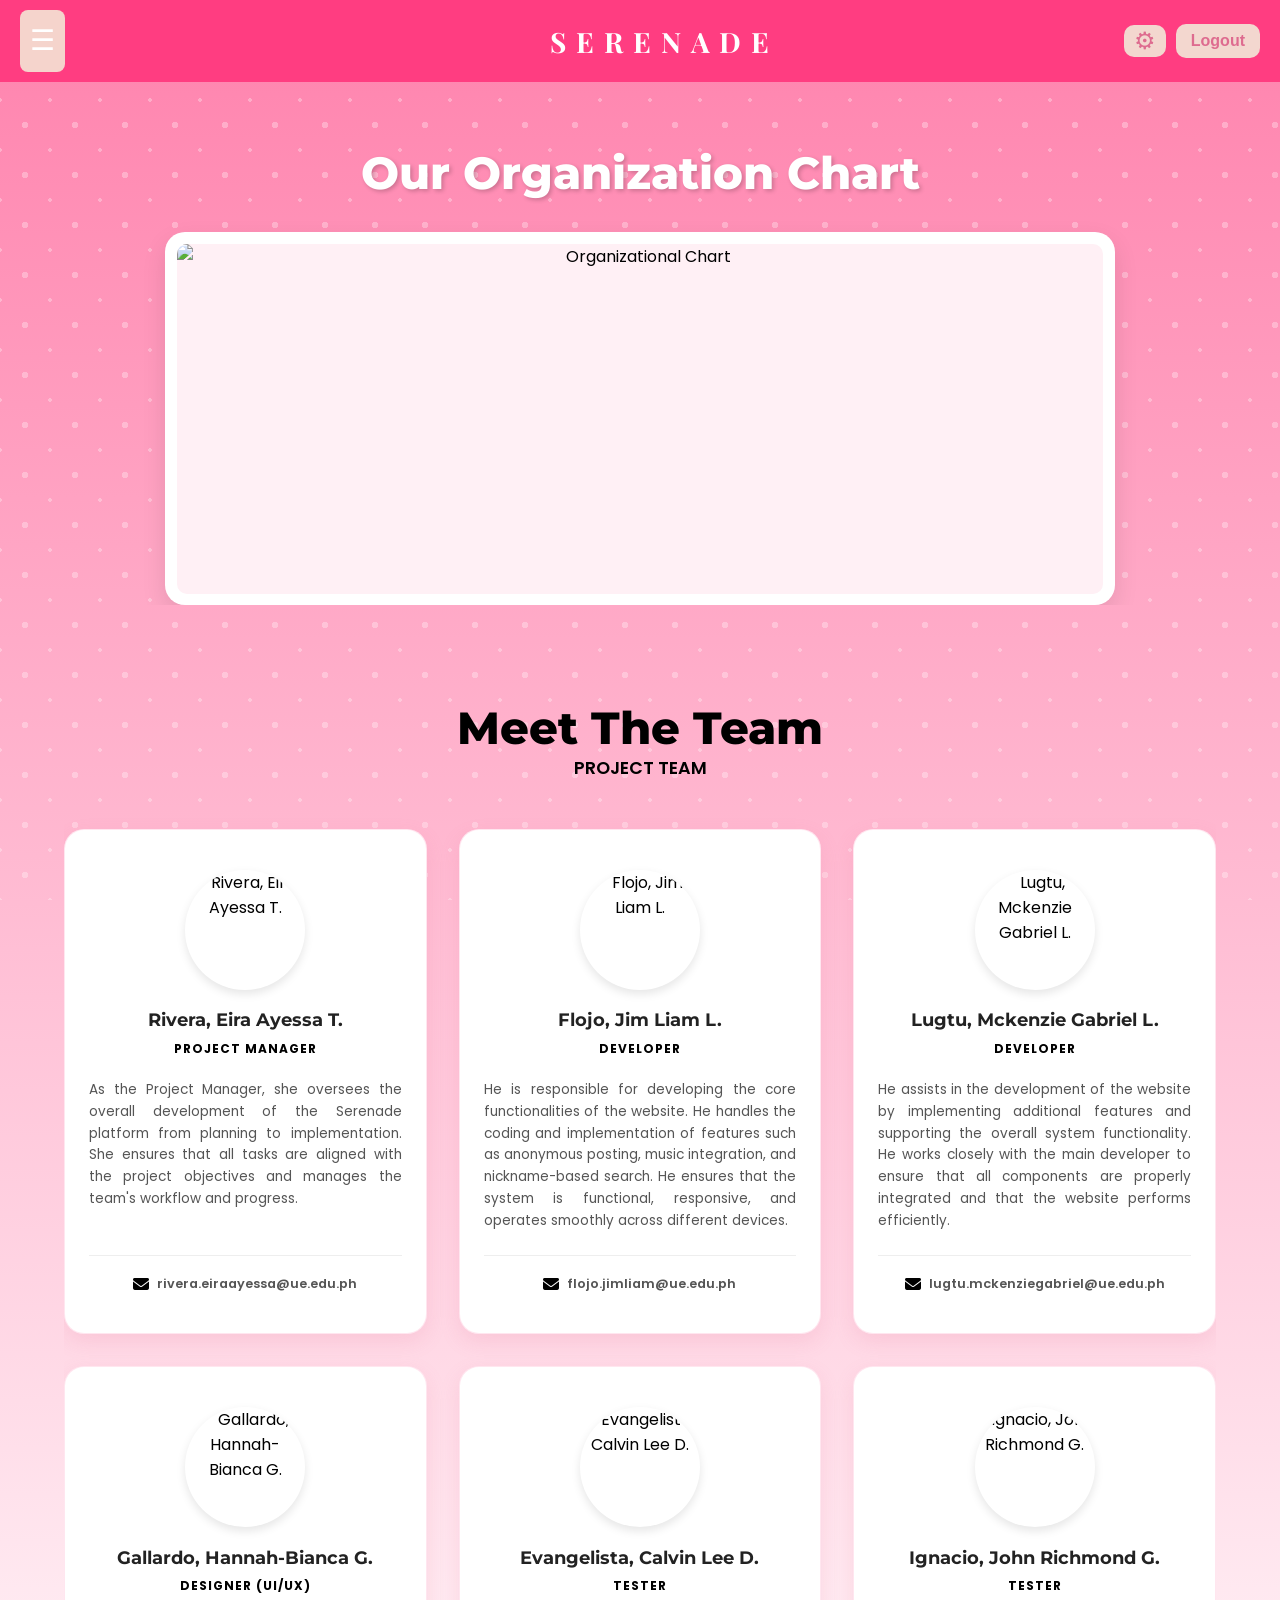
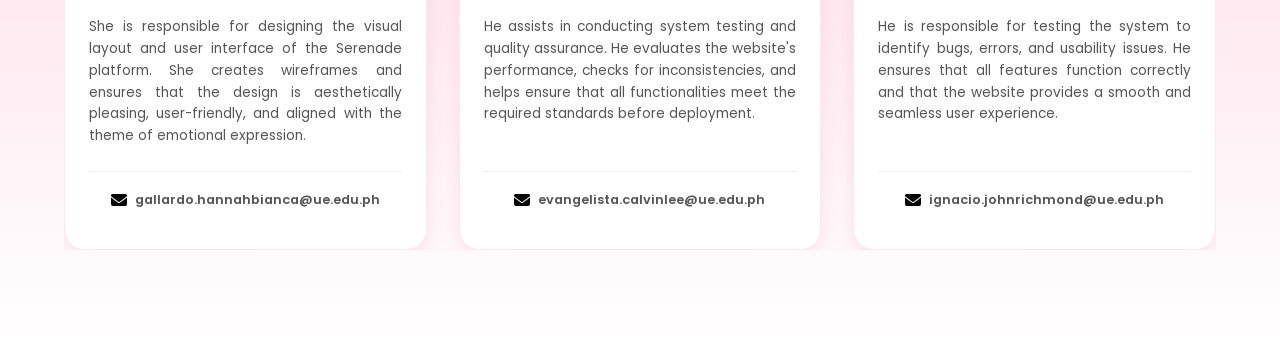
==== about.html @ 46256bde "Update Eira Rivera's profile link to portfolio" ====
<!DOCTYPE html>
<html lang="en">
<head>
    <meta charset="UTF-8">
    <meta name="viewport" content="width=device-width, initial-scale=1.0, viewport-fit=cover" />
    <title>About Us | Serenade</title>
    
    <link href="https://fonts.googleapis.com/css?family=Merriweather" rel="stylesheet">
    <link href="https://fonts.googleapis.com/css2?family=Poppins:wght@300;400;500;600;700&family=Playfair+Display:wght@600&family=Montserrat:wght@400;600;700;800&display=swap" rel="stylesheet">
    <link rel="stylesheet" href="https://cdnjs.cloudflare.com/ajax/libs/font-awesome/6.4.2/css/all.min.css">
    <link href="about.css"rel="stylesheet">

</head>

<body>

    <header>
        <input type="checkbox" id="menu-toggle">
        
        <label for="menu-toggle" class="menu-btn">
            ☰
        </label>
        
        <div class="nav-menu">
            <label for="menu-toggle" class="close-btn">✕</label>
            <a href="index.html">Home</a>
            <a href="create.html">Create Letter</a>
            <a href="preview.html">Mail</a>
            <a href="search.html">Search</a>
            <a href="about.html">About Us</a>
        </div>
        
        <div class="title">
            SERENADE
        </div>
        
        <div class="header-actions">
            <div class="settings">
                <a href="settings.html"><button>⚙</button></a>
            </div>
            <div class="login">
                <button onclick="logoutUser()">Logout</button>
            </div>
        </div>
    </header>

    <main>
        <section class="org-chart-section">
            <div class="container">
                <h2>Our Organization Chart</h2>
                <div class="org-chart-container">
                    <img src="pics/org-chart.jpg" alt="Organizational Chart" style="background: #fff0f5; min-height: 350px;">
                </div>
            </div>
        </section>

        <section class="team-section">
            <div class="container">
                <div class="about-header">
                    <h2>Meet The Team</h2>
                    <p>PROJECT TEAM</p>
                </div>

                <div class="team-grid-3x2">
                    
                    <div class="team-card">
                        <a href="https://portfolio-rivera.netlify.app" class="card-link-overlay" aria-label="View Profile of Rivera, Eira Ayessa"></a>
                        <img src="pics/rivera.jpg" class="member-pic" alt="Rivera, Eira Ayessa T." />
                        <h3>Rivera, Eira Ayessa T.</h3>
                        <div class="role">Project Manager</div>
                        <p class="member-desc">
                            As the Project Manager, she oversees the overall development of the Serenade platform from planning to implementation. She ensures that all tasks are aligned with the project objectives and manages the team's workflow and progress.
                        </p>
                        <div class="contact-info">
                            <i class="fa-solid fa-envelope"></i>
                            <a href="mailto:rivera.eiraayessa@ue.edu.ph">rivera.eiraayessa@ue.edu.ph</a>
                        </div>
                    </div>

                    <div class="team-card">
                        <a href="https://flojoportfolio.netlify.app" class="card-link-overlay" aria-label="View Profile of Flojo, Jim Liam"></a>
                        <img src="pics/flojo.jpg" class="member-pic" alt="Flojo, Jim Liam L." />
                        <h3>Flojo, Jim Liam L.</h3>
                        <div class="role">Developer</div>
                        <p class="member-desc">
                            He is responsible for developing the core functionalities of the website. He handles the coding and implementation of features such as anonymous posting, music integration, and nickname-based search. He ensures that the system is functional, responsive, and operates smoothly across different devices.
                        </p>
                        <div class="contact-info">
                            <i class="fa-solid fa-envelope"></i>
                            <a href="mailto:flojo.jimliam@ue.edu.ph">flojo.jimliam@ue.edu.ph</a>
                        </div>
                    </div>

                    <div class="team-card">
                        <a href="link-to-mckenzie-profile.html" class="card-link-overlay" aria-label="View Profile of Lugtu, Mckenzie Gabriel"></a>
                        <img src="pics/lugtu.jpg" class="member-pic" alt="Lugtu, Mckenzie Gabriel L." />
                        <h3>Lugtu, Mckenzie Gabriel L.</h3>
                        <div class="role">Developer</div>
                        <p class="member-desc">
                            He assists in the development of the website by implementing additional features and supporting the overall system functionality. He works closely with the main developer to ensure that all components are properly integrated and that the website performs efficiently.
                        </p>
                        <div class="contact-info">
                            <i class="fa-solid fa-envelope"></i>
                            <a href="mailto:lugtu.mckenziegabriel@ue.edu.ph">lugtu.mckenziegabriel@ue.edu.ph</a>
                        </div>
                    </div>

                    <div class="team-card">
                        <a href="https://clinquant-faun-3da3f3.netlify.app/" class="card-link-overlay" aria-label="View Profile of Gallardo, Hannah-Bianca"></a>
                        <img src="pics/gallardo.jpg" class="member-pic" alt="Gallardo, Hannah-Bianca G." />
                        <h3>Gallardo, Hannah-Bianca G.</h3>
                        <div class="role">Designer (UI/UX)</div>
                        <p class="member-desc">
                            She is responsible for designing the visual layout and user interface of the Serenade platform. She creates wireframes and ensures that the design is aesthetically pleasing, user-friendly, and aligned with the theme of emotional expression.
                        </p>
                        <div class="contact-info">
                            <i class="fa-solid fa-envelope"></i>
                            <a href="mailto:gallardo.hannahbianca@ue.edu.ph">gallardo.hannahbianca@ue.edu.ph</a>
                        </div>
                    </div>

                    <div class="team-card">
                        <a href="link-to-calvin-profile.html" class="card-link-overlay" aria-label="View Profile of Evangelista, Calvin Lee"></a>
                        <img src="pics/evangalista.jpg" class="member-pic" alt="Evangelista, Calvin Lee D." />
                        <h3>Evangelista, Calvin Lee D.</h3>
                        <div class="role">Tester</div>
                        <p class="member-desc">
                            He assists in conducting system testing and quality assurance. He evaluates the website's performance, checks for inconsistencies, and helps ensure that all functionalities meet the required standards before deployment.
                        </p>
                        <div class="contact-info">
                            <i class="fa-solid fa-envelope"></i>
                            <a href="mailto:evangelista.calvinlee@ue.edu.ph">evangelista.calvinlee@ue.edu.ph</a>
                        </div>
                    </div>

                    <div class="team-card">
                        <a href="https://www.youtube.com/watch?v=dQw4w9WgXcQ&list=RDdQw4w9WgXcQ&start_radio=1" class="card-link-overlay" aria-label="View Profile of Ignacio, John Richmond"></a>
                        <img src="pics/ignacio.jpg" class="member-pic" alt="Ignacio, John Richmond G." />
                        <h3>Ignacio, John Richmond G.</h3>
                        <div class="role">Tester</div>
                        <p class="member-desc">
                            He is responsible for testing the system to identify bugs, errors, and usability issues. He ensures that all features function correctly and that the website provides a smooth and seamless user experience.
                        </p>
                        <div class="contact-info">
                            <i class="fa-solid fa-envelope"></i>
                            <a href="mailto:ignacio.johnrichmond@ue.edu.ph">ignacio.johnrichmond@ue.edu.ph</a>
                        </div>
                    </div>

                </div>
            </div>
        </section>

    </main>
</body>
</html>
---- about.css ----
html,body{
    margin: 0;
    padding: 0;
    width: 100%;
    min-height: 100vh;
}
* {
    margin: 0;
    padding: 0;
    box-sizing: border-box;
}
body {
    font-family: 'Poppins', sans-serif;
    background: linear-gradient(#ff82ad, #ffffff);
    min-height: 100vh;
    position: relative;
    overflow-x: hidden;
}
h2, h3 {
    font-family: 'Montserrat', sans-serif;
    font-weight: 800;
}
body::before {
    content: "";
    position: fixed;
    top: 0;
    left: 0;
    width: 100%;
    height: 100%;
    background-image: 
        radial-gradient(circle, white 3px, transparent 3px),
        radial-gradient(circle, white 2px, transparent 2px);
    background-size: 50px 50px;
    background-position: 0 0, 25px 25px;
    opacity: 0.3; 
    z-index: -1;
    animation: sparkleMove 20s linear infinite;
    pointer-events: none;
}
@keyframes sparkleMove {
    from { background-position: 0 0, 25px 25px; }
    to { background-position: 50px 50px, 75px 75px; }
}
header {
    background: #ff3d81;
    display:flex;
    align-items:center;
    padding:10px 20px;
    color:white;
    text-align:left;
    width: 100%;
}
.menu-btn{
    font-size:28px;
    cursor:pointer;
    padding:10px;
    background:#f5d4cc;
    border-radius:8px;
}
.nav-menu{
    position:fixed;
    top:0;
    left:-250px;
    width:250px;
    height:100%;
    background:#e45f82;
    display:flex;
    flex-direction:column;
    padding-top:60px;
    transition:0.4s;
}
.menu:hover{
    cursor: pointer;
}
.menu:active{
    color:#a14f69;
    background:#ffcdc0;
}
#menu-toggle{
    display: none;
}
.nav-menu a{
    color:white;
    text-decoration:none;
    padding:15px 25px;
    font-size:18px;
}
.nav-menu a:hover{
    background:#d55375;
}
.close-btn{
    position:absolute;
    top:15px;
    left:15px;
    font-size:22px;
    cursor:pointer;
    color:white;
}
#menu-toggle:checked ~ .nav-menu{
    left:0;
}
.title{
    font-family: "Playfair Display", serif;
    font-size:28px;
    font-weight: bold;
    letter-spacing:10px;
    position: absolute;
    left: 43%;
}
.header-actions {
    display: flex;
    gap: 10px;
    margin-left: auto;
    align-items: center;
}
.settings button {
    background: #f3d7cf;
    color: #de6b8f;
    padding: 2px 10px;
    border-radius: 10px;
    font-size: 24px;
    border: none;
    cursor: pointer;
}
.login button {
    background: #f3d7cf;
    color: #de6b8f;
    padding: 8px 15px;
    border-radius: 10px;
    font-size: 16px;
    font-weight: bold;
    border: none;
    cursor: pointer;
}
@media (max-width: 600px) {
    .title {
        font-size: 18px;
        letter-spacing: 5px;
    }
    .login button {
        padding: 6px 10px;
        font-size: 14px;
    }
    header {
        padding: 10px 4%;
        }
    }
.org-chart-section {
    padding: 5%;
    text-align: center;
    width: 100%;
}
.org-chart-section h2 {
    font-size: 2.8rem;
    color: white;
    margin-bottom: 2rem;
    text-shadow: 2px 2px 4px rgba(0,0,0,0.2);
}
.org-chart-container {
    background: white;
    padding: 1%;
    border-radius: 20px;
    border: 1px dashed var(--border-dashed-pink); 
    box-shadow: 0 10px 25px rgba(0, 0, 0, 0.1);
    max-width: 950px;
    margin: 0 auto;
    width: 100%;
}
.org-chart-container img {
    width: 100%;
    height: auto;
    border-radius: 10px;
    display: block;
}
.team-section {
    padding: 2rem 5% 6rem;
    width: 100%;
}
.about-header {
    text-align: center;
    margin-bottom: 3rem;
}
.about-header h2 {
    font-size: 2.8rem;
    color: var(--heading-pink);
}
.about-header p {
    color: var(--main-text-pink);
    font-weight: 600;
    font-size: 1.1rem;
}      
.team-grid-3x2 {
    display: grid;
    grid-template-columns: repeat(3, 1fr);
    gap: 2rem;
    max-width: 1200px;
    margin: 0 auto;
    width: 100%;
}
@media (max-width: 991px) {
    .team-grid-3x2 {
        grid-template-columns: repeat(2, 1fr);
        max-width: 800px;
    }
}
@media (max-width: 768px) {
    .team-grid-3x2 {
        grid-template-columns: 1fr;
        max-width: 450px;
    }
}
.team-card {
    position: relative;
    text-align: center;
    background: #ffffff;
    border: 1px solid rgba(255, 130, 173, 0.2);
    box-shadow: 0 8px 20px rgba(222, 107, 143, 0.15);
    padding: 2.5rem 1.5rem;
    border-radius: 20px;
    transition: transform 0.3s ease, box-shadow 0.3s ease;
    display: flex;
    flex-direction: column;
    justify-content: flex-start;
    cursor: pointer;
    width: 100%;
}
.team-card:hover {
    transform: translateY(-8px);
    box-shadow: 0 12px 30px rgba(255, 61, 129, 0.25);
    border-color: var(--header-pink);
}
.card-link-overlay {
    position: absolute;
    top: 0;
    left: 0;
    width: 100%;
    height: 100%;
    z-index: 1;
    border-radius: 20px;
}
.team-card img.member-pic {
    width: 100%;
    max-width: 120px;
    aspect-ratio: 1/1;
    object-fit: cover;
    border-radius: 50%;
    margin: 0 auto 1.2rem auto;
    background-color: var(--soft-pink-bg);
    display: block;
    border: 5px solid var(--soft-pink-bg);
    box-shadow: 0 4px 10px rgba(0,0,0,0.1);
}
.team-card h3 {
    font-size: 1.1rem;
    margin-bottom: 0.3rem;
    color: #222;
    font-weight: 700;
}
.team-card .role {
    font-weight: bold;
    color: var(--header-pink);
    margin-bottom: 1rem;
    font-size: 0.75rem;
    text-transform: uppercase;
    letter-spacing: 1px;
    background-color: var(--soft-pink-bg);
    padding: 5px 12px;
    border-radius: 20px;
    display: inline-block;
}
.team-card .member-desc {
    font-size: 0.85rem;
    color: #555;
    line-height: 1.6;
    text-align: justify;
    margin-bottom: 1.5rem;
    flex-grow: 1;
}
.contact-info {
    border-top: 1px solid #eee;
    padding-top: 1.2rem;
    display: flex;
    align-items: center;
    justify-content: center;
    gap: 8px;
    position: relative;
    z-index: 2;
    flex-wrap: wrap;
}
.contact-info i {
    color: var(--main-text-pink);
}
.contact-info a {
    color: #555;
    font-size: 0.8rem;
    text-decoration: none;
    font-weight: 600;
    transition: color 0.2s;
    word-break: break-all;
}
.contact-info:hover a, .contact-info:hover i {
    color: var(--header-pink);
}
.container {
    max-width: 100%;
    overflow-x: hidden;
}
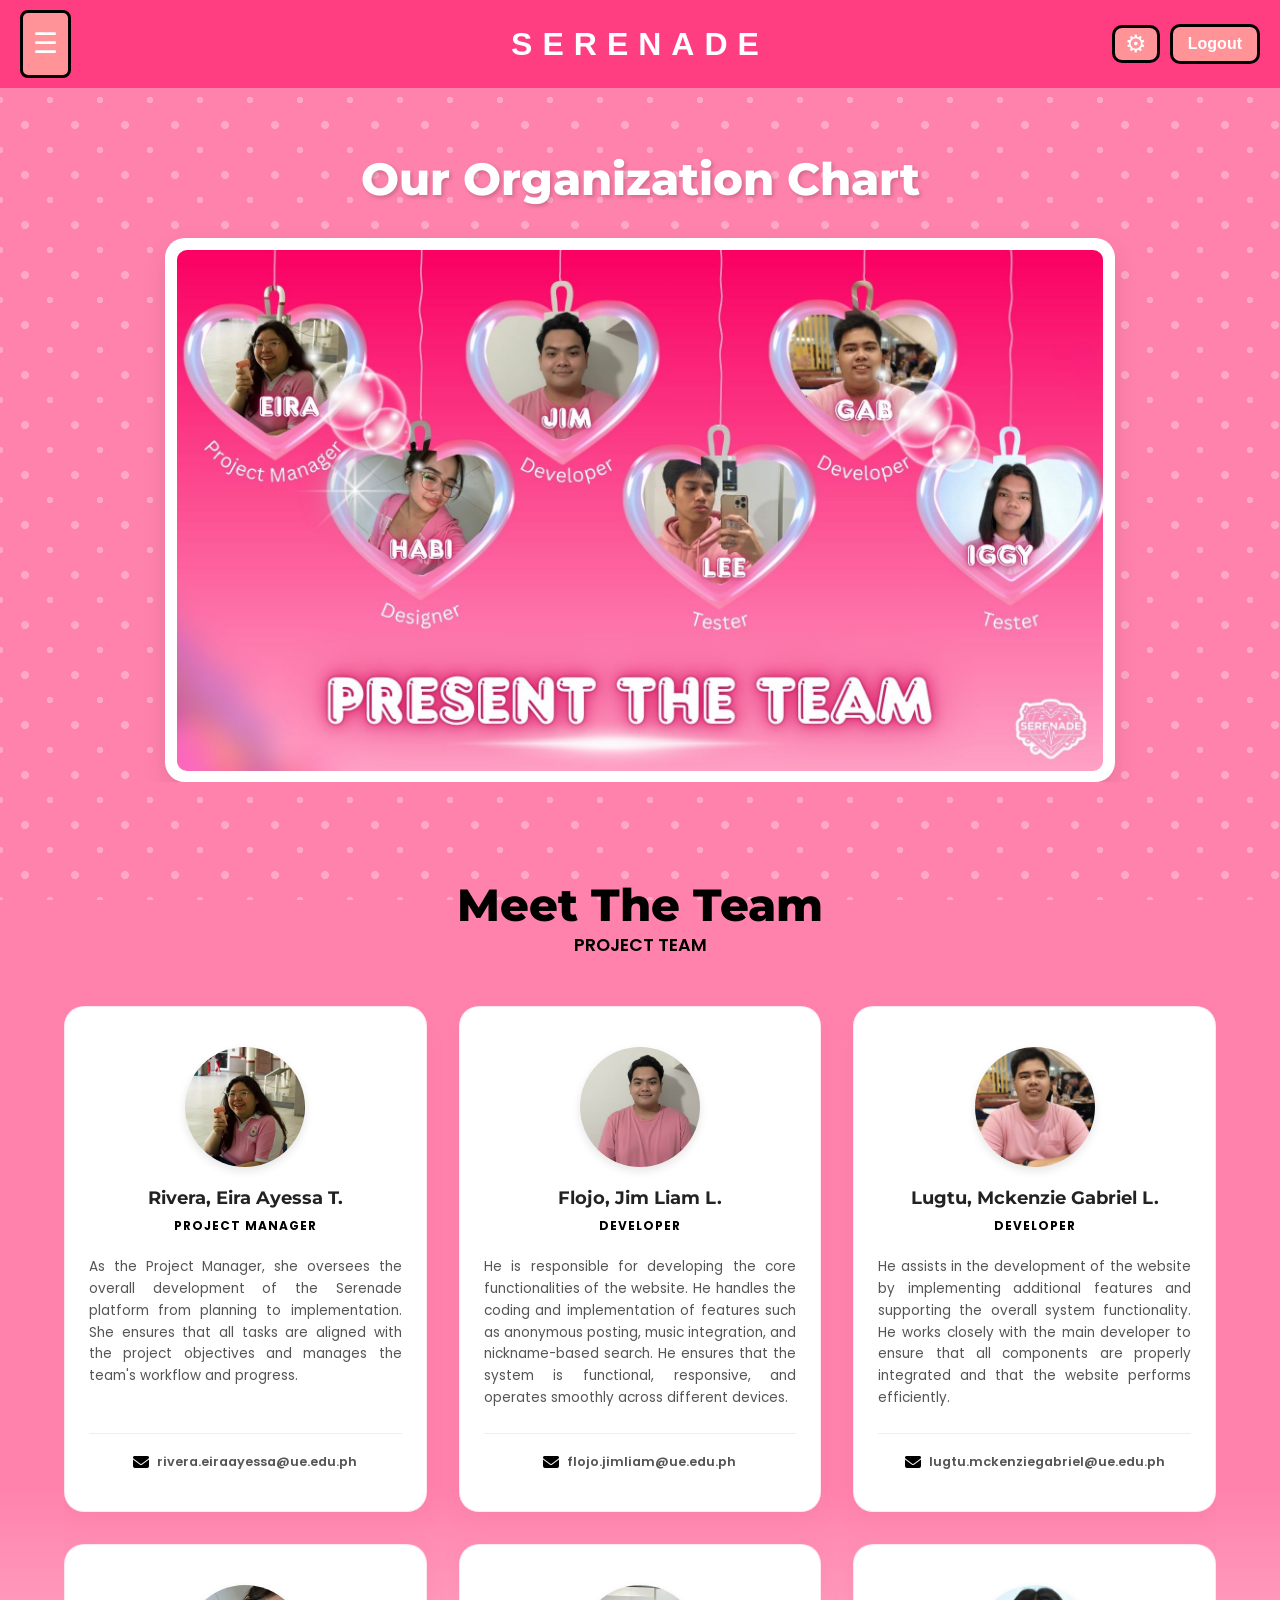
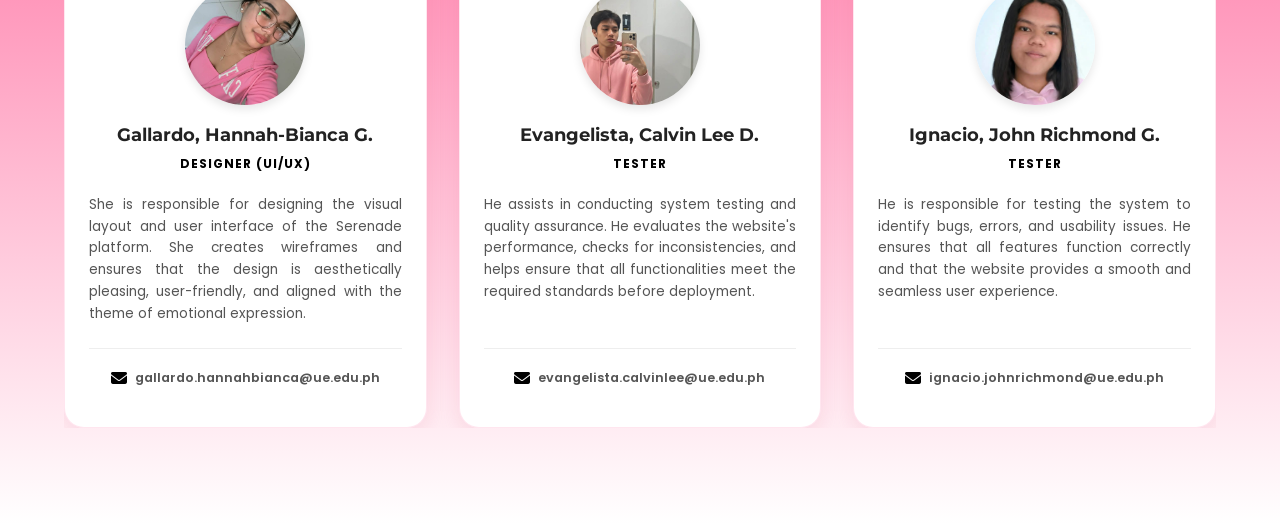
==== commit 21a465e7: "Added Lugtu Portfolio link" ====
--- a/about.html
+++ b/about.html
@@ -5,6 +5,7 @@
     <meta name="viewport" content="width=device-width, initial-scale=1.0, viewport-fit=cover" />
     <title>About Us | Serenade</title>
     
+    <link rel="icon" type="image/x-icon" href="pics/heart.png">
     <link href="https://fonts.googleapis.com/css?family=Merriweather" rel="stylesheet">
     <link href="https://fonts.googleapis.com/css2?family=Poppins:wght@300;400;500;600;700&family=Playfair+Display:wght@600&family=Montserrat:wght@400;600;700;800&display=swap" rel="stylesheet">
     <link rel="stylesheet" href="https://cdnjs.cloudflare.com/ajax/libs/font-awesome/6.4.2/css/all.min.css">
@@ -92,7 +93,7 @@
                     </div>
 
                     <div class="team-card">
-                        <a href="link-to-mckenzie-profile.html" class="card-link-overlay" aria-label="View Profile of Lugtu, Mckenzie Gabriel"></a>
+                        <a href="https://lugtu-portfolio.netlify.app/" class="card-link-overlay" aria-label="View Profile of Lugtu, Mckenzie Gabriel"></a>
                         <img src="pics/lugtu.jpg" class="member-pic" alt="Lugtu, Mckenzie Gabriel L." />
                         <h3>Lugtu, Mckenzie Gabriel L.</h3>
                         <div class="role">Developer</div>
@@ -120,7 +121,7 @@
                     </div>
 
                     <div class="team-card">
-                        <a href="link-to-calvin-profile.html" class="card-link-overlay" aria-label="View Profile of Evangelista, Calvin Lee"></a>
+                        <a href="https://benevolent-semolina-52ab5e.netlify.app/" class="card-link-overlay" aria-label="View Profile of Evangelista, Calvin Lee"></a>
                         <img src="pics/evangalista.jpg" class="member-pic" alt="Evangelista, Calvin Lee D." />
                         <h3>Evangelista, Calvin Lee D.</h3>
                         <div class="role">Tester</div>
@@ -134,7 +135,7 @@
                     </div>
 
                     <div class="team-card">
-                        <a href="https://www.youtube.com/watch?v=dQw4w9WgXcQ&list=RDdQw4w9WgXcQ&start_radio=1" class="card-link-overlay" aria-label="View Profile of Ignacio, John Richmond"></a>
+                        <a href="https://relaxed-marshmallow-b4bf02.netlify.app/" class="card-link-overlay" aria-label="View Profile of Ignacio, John Richmond"></a>
                         <img src="pics/ignacio.jpg" class="member-pic" alt="Ignacio, John Richmond G." />
                         <h3>Ignacio, John Richmond G.</h3>
                         <div class="role">Tester</div>
--- a/about.css
+++ b/about.css
@@ -11,7 +11,7 @@
 }
 body {
     font-family: 'Poppins', sans-serif;
-    background: linear-gradient(#ff82ad, #ffffff);
+    background: linear-gradient(#ff82ad 70%, #ffffff);
     min-height: 100vh;
     position: relative;
     overflow-x: hidden;
@@ -28,18 +28,18 @@
     width: 100%;
     height: 100%;
     background-image: 
-        radial-gradient(circle, white 3px, transparent 3px),
-        radial-gradient(circle, white 2px, transparent 2px);
+        radial-gradient(circle, white 4px, transparent 3px),
+        radial-gradient(circle, white 3px, transparent 2px);
     background-size: 50px 50px;
     background-position: 0 0, 25px 25px;
     opacity: 0.3; 
     z-index: -1;
-    animation: sparkleMove 20s linear infinite;
+    animation: sparkleMove 10s linear infinite;
     pointer-events: none;
 }
 @keyframes sparkleMove {
     from { background-position: 0 0, 25px 25px; }
-    to { background-position: 50px 50px, 75px 75px; }
+    to { background-position: 500px 500px, 600px 600px; }
 }
 header {
     background: #ff3d81;
@@ -54,8 +54,10 @@
     font-size:28px;
     cursor:pointer;
     padding:10px;
-    background:#f5d4cc;
+    background:#ff9398;
     border-radius:8px;
+    border-style: solid;
+    border-color: black;
 }
 .nav-menu{
     position:fixed;
@@ -100,12 +102,15 @@
     left:0;
 }
 .title{
-    font-family: "Playfair Display", serif;
-    font-size:28px;
-    font-weight: bold;
+    font-family: 'Gill Sans', 'Gill Sans MT', Calibri, 'Trebuchet MS', sans-serif;
+    font-size:32px;
+    font-weight: bolder;
     letter-spacing:10px;
     position: absolute;
-    left: 43%;
+    left: 50%;
+    transform: translateX(-50%);
+    text-align: center;
+    width: 100%;
 }
 .header-actions {
     display: flex;
@@ -114,23 +119,27 @@
     align-items: center;
 }
 .settings button {
-    background: #f3d7cf;
-    color: #de6b8f;
+    background: #ff9398;
+    color: white;
     padding: 2px 10px;
     border-radius: 10px;
     font-size: 24px;
     border: none;
     cursor: pointer;
+    border-style: solid;
+    border-color: black;
 }
 .login button {
-    background: #f3d7cf;
-    color: #de6b8f;
+    background: #ff9398;
+    color: white;
     padding: 8px 15px;
     border-radius: 10px;
     font-size: 16px;
     font-weight: bold;
     border: none;
     cursor: pointer;
+    border-style: solid;
+    border-color: black;
 }
 @media (max-width: 600px) {
     .title {
